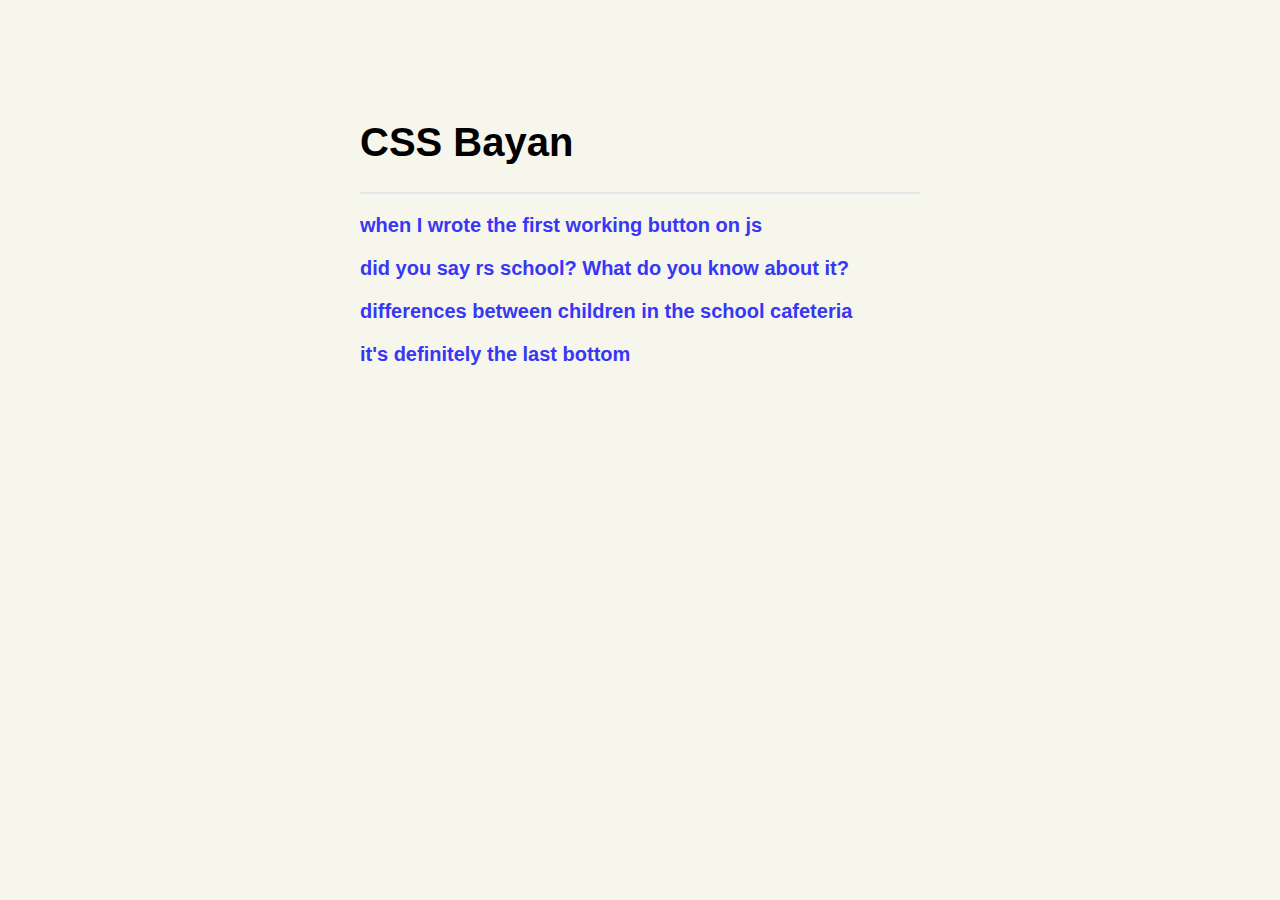
==== cssBayan/index.html @ 86c5e37d "feat: add popup lists and hover in all memes (Sun, Mar 12, 2023 15:19)" ====
<!DOCTYPE html>
<html lang="en">
<head>
    <meta charset="UTF-8">
    <meta http-equiv="X-UA-Compatible" content="IE=edge">
    <meta name="viewport" content="width=device-width, initial-scale=1.0">
    <link rel="stylesheet" href="style.css">
    <title>CSS Bayan</title>
</head>
<body>
    <header>
        <h1>CSS Bayan</h1>
    </header>
    <main>
        <ul class="list_of_memes">
            <li>
                <a href=""><p>when I wrote the first working button on js</p></a>
                <div class="memes_img">
                    <a href=""><img src="images/firstMemeForBayan.png" alt="meme for novice developer" width="400"></a>   
                </div>
            </li>
            <li>
                <a href=""><p>did you say rs school? What do you know about it?</p></a>
                <div class="memes_img">
                    <a href=""><img src="images/secondMemeForBayan.png" alt="meme for the community" width="400"></a>
                </div>
            </li>
            <li>
                <a href=""><p>differences between children in the school cafeteria</p></a>
                <div class="memes_img">
                    <a href=""><img src="images/thirdMemeForBayan.png" alt="meme about the differences of children in the dining room" width="400"></a>
                </div>
            </li>
            <li>
                <a href=""><p>it's definitely the last bottom</p></a>
                <div class="memes_img">
                    <a href=""><img src="images/fourthMemeForBayan.png" alt="meme about a successful crypto investor" width="400"></a>
                </div>
            </li>
        </ul>
    </main>
</body>
</html>
---- cssBayan/style.css ----
h1 {
    font-size: 40px;
    font-family: Arial;
    font-weight: 900;
}

header {
    border-bottom: 2px solid rgb(227, 231, 231);
}

body {
    background-color: rgb(246, 246, 236);
    margin: 120px 360px 120px 360px;
}

p {
    text-align: left;
    font-family: Arial;
    font-weight: 900;
    font-size: 20px;
}

.list_of_memes {
    padding: 0;
    list-style: none;
}

li {
    list-style: none;
}

.memes_img {
    text-align: center;
}

.list_of_memes a {
    color: rgb(55, 55, 245);
    text-decoration: none;
    display: block;
}

.list_of_memes a:hover {
    color: black;
    transition: all 0.5s ease-out;
}

.list_of_memes .memes_img {
    display: none;
}

.list_of_memes li:hover .memes_img {
    display: block;
}
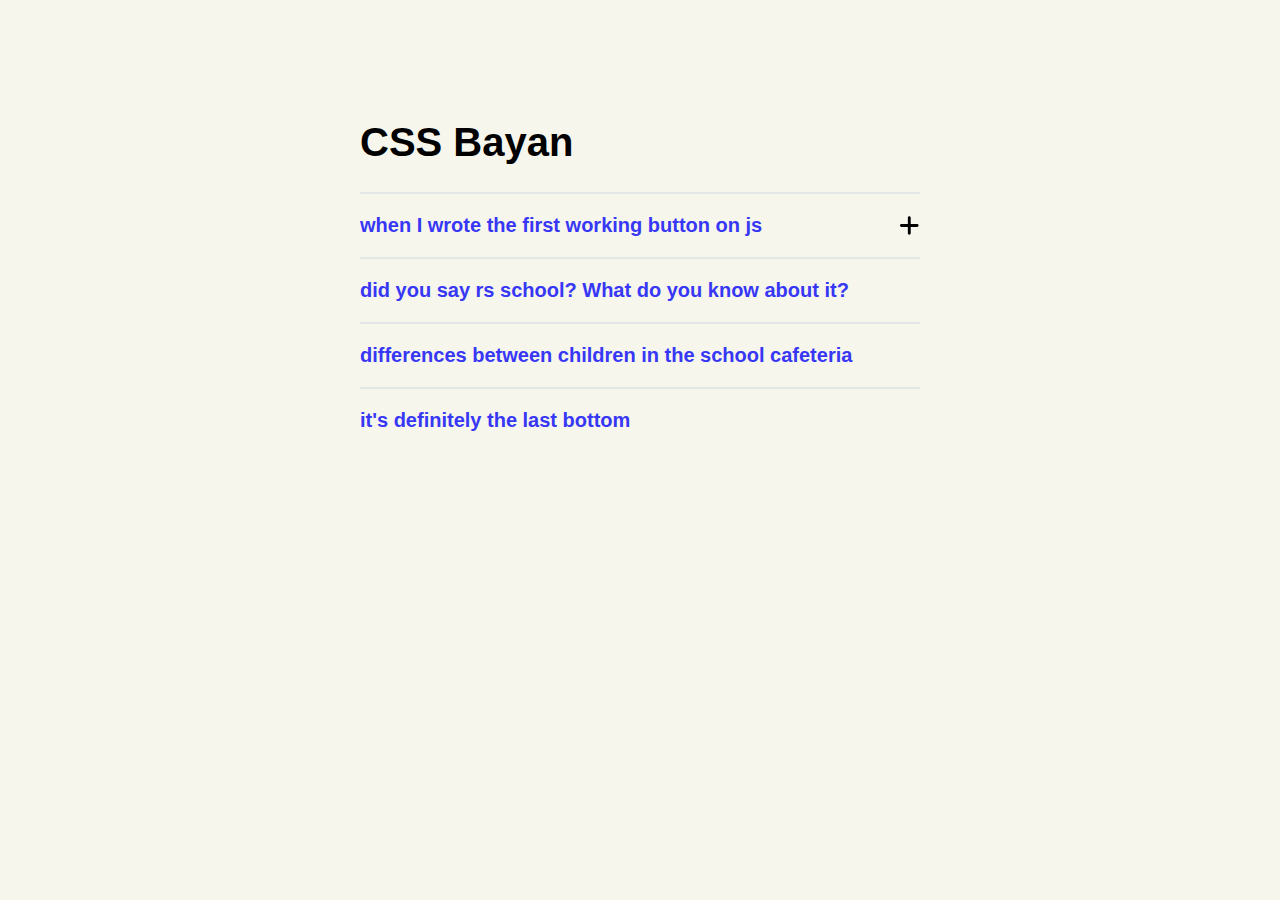
==== commit c79e24fa: "feat: add marker for first element (Sun, Mar 12, 2023 17:44)" ====
--- a/cssBayan/index.html
+++ b/cssBayan/index.html
@@ -14,7 +14,10 @@
     <main>
         <ul class="list_of_memes">
             <li>
-                <a href=""><p>when I wrote the first working button on js</p></a>
+                <a href="" class="meme_title">
+                    <p>when I wrote the first working button on js</p>
+                    <img src="images/plus-solid.svg" alt="plus-solid" width="20px" class="marker_image">
+                </a>
                 <div class="memes_img">
                     <a href=""><img src="images/firstMemeForBayan.png" alt="meme for novice developer" width="400"></a>   
                 </div>
--- a/cssBayan/style.css
+++ b/cssBayan/style.css
@@ -2,10 +2,6 @@
     font-size: 40px;
     font-family: Arial;
     font-weight: 900;
-}
-
-header {
-    border-bottom: 2px solid rgb(227, 231, 231);
 }
 
 body {
@@ -25,7 +21,14 @@
     list-style: none;
 }
 
+.meme_title {
+    display: flex;
+    justify-content: space-between;
+}
+
 li {
+
+    border-top: 2px solid rgb(227, 231, 231);
     list-style: none;
 }
 
@@ -36,7 +39,7 @@
 .list_of_memes a {
     color: rgb(55, 55, 245);
     text-decoration: none;
-    display: block;
+    /*display: block;*/
 }
 
 .list_of_memes a:hover {
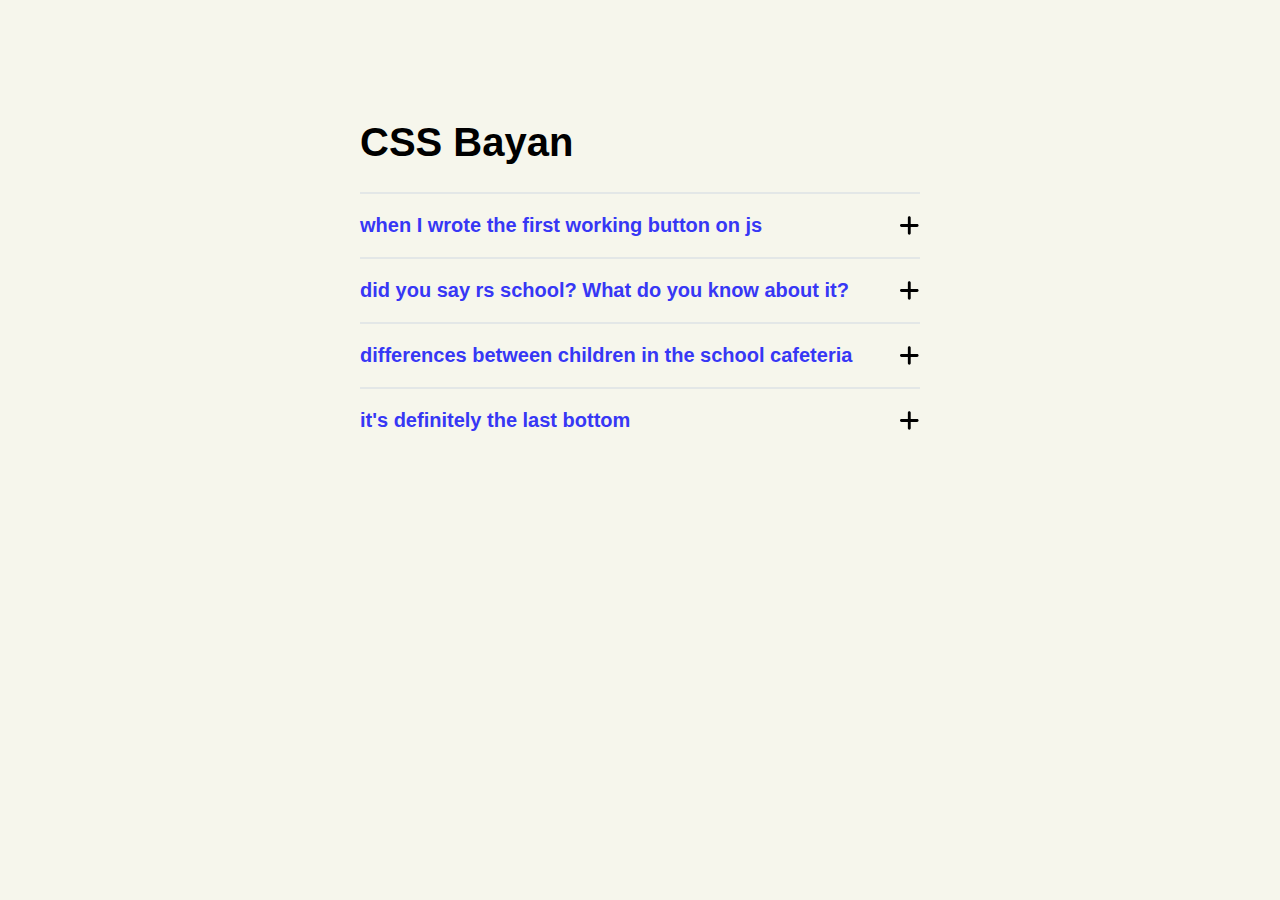
==== commit 5131fccb: "feat: add for all sections open marker (Sun, Mar 12, 2023 17:52)" ====
--- a/cssBayan/index.html
+++ b/cssBayan/index.html
@@ -23,19 +23,28 @@
                 </div>
             </li>
             <li>
-                <a href=""><p>did you say rs school? What do you know about it?</p></a>
+                <a href="" class="meme_title">
+                    <p>did you say rs school? What do you know about it?</p>
+                    <img src="images/plus-solid.svg" alt="plus-solid" width="20px" class="marker_image">
+                </a>
                 <div class="memes_img">
                     <a href=""><img src="images/secondMemeForBayan.png" alt="meme for the community" width="400"></a>
                 </div>
             </li>
             <li>
-                <a href=""><p>differences between children in the school cafeteria</p></a>
+                <a href="" class="meme_title">
+                    <p>differences between children in the school cafeteria</p>
+                    <img src="images/plus-solid.svg" alt="plus-solid" width="20px" class="marker_image">
+                </a>
                 <div class="memes_img">
                     <a href=""><img src="images/thirdMemeForBayan.png" alt="meme about the differences of children in the dining room" width="400"></a>
                 </div>
             </li>
             <li>
-                <a href=""><p>it's definitely the last bottom</p></a>
+                <a href="" class="meme_title">
+                    <p>it's definitely the last bottom</p>
+                    <img src="images/plus-solid.svg" alt="plus-solid" width="20px" class="marker_image">
+                </a>
                 <div class="memes_img">
                     <a href=""><img src="images/fourthMemeForBayan.png" alt="meme about a successful crypto investor" width="400"></a>
                 </div>
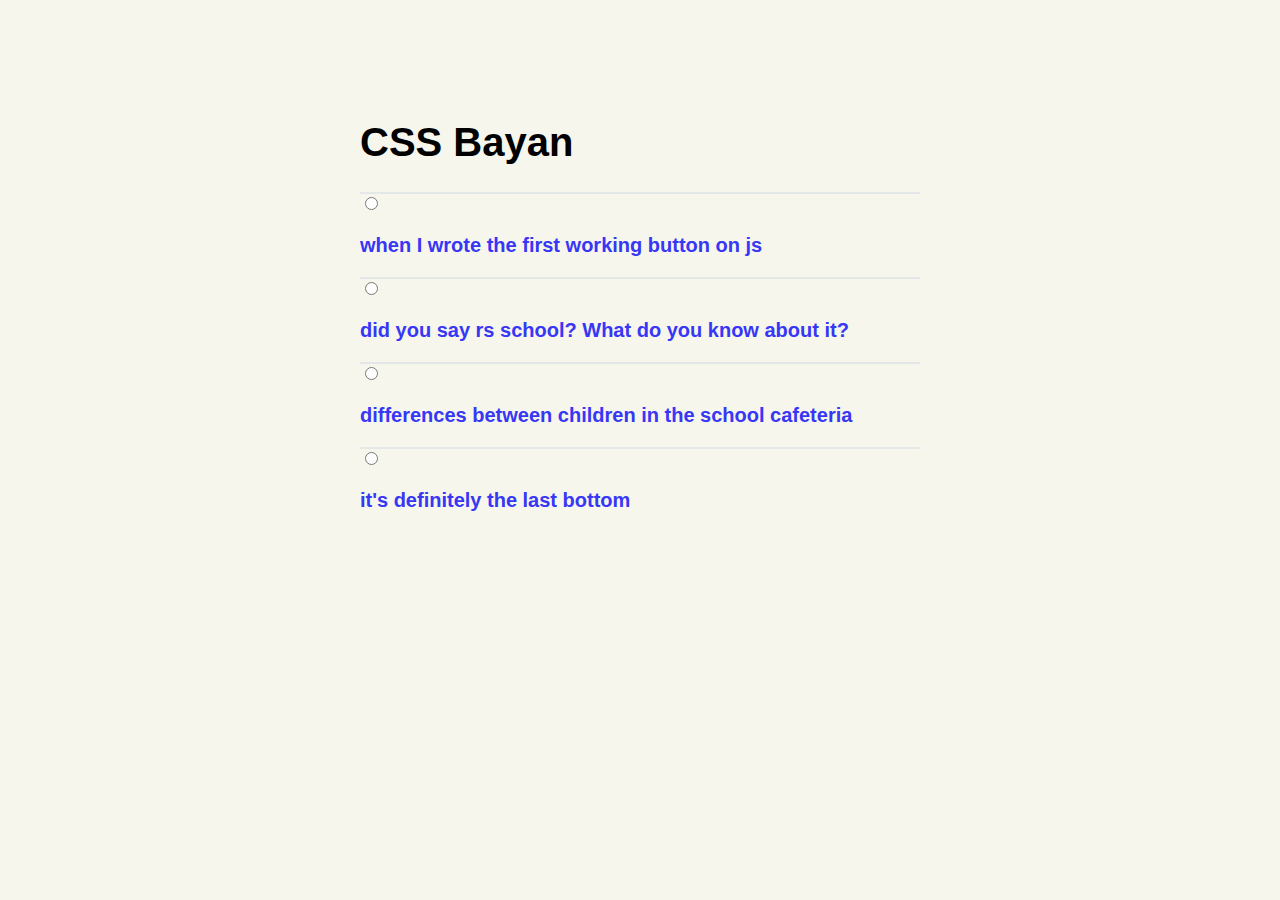
==== commit 865a4c15: "fix: change the structure of the lists to more convenient input and div, make the code clearer (Mon," ====
--- a/cssBayan/index.html
+++ b/cssBayan/index.html
@@ -12,44 +12,52 @@
         <h1>CSS Bayan</h1>
     </header>
     <main>
-        <ul class="list_of_memes">
-            <li>
+        <div class="bayan">
+            <div class="meme">
+                <input type="radio" id="meme_1">
                 <a href="" class="meme_title">
-                    <p>when I wrote the first working button on js</p>
-                    <img src="images/plus-solid.svg" alt="plus-solid" width="20px" class="marker_image">
+                    <label for="meme_1"><p>when I wrote the first working button on js</p></label>    
+                    <img src="images/plus-solid.svg" alt="plus" width="20px" class="open_marker_image">
+                    <img src="images/xmark-solid.svg" alt="cross" width="16px" class="close_marker_image">
                 </a>
                 <div class="memes_img">
                     <a href=""><img src="images/firstMemeForBayan.png" alt="meme for novice developer" width="400"></a>   
                 </div>
-            </li>
-            <li>
+            </div>
+            <div class="meme">
+                <input type="radio" id="meme_2">
                 <a href="" class="meme_title">
-                    <p>did you say rs school? What do you know about it?</p>
-                    <img src="images/plus-solid.svg" alt="plus-solid" width="20px" class="marker_image">
+                    <label for="meme_2"><p>did you say rs school? What do you know about it?</p></label>
+                    <img src="images/plus-solid.svg" alt="plus" width="20px" class="open_marker_image">
+                    <img src="images/xmark-solid.svg" alt="cross" width="16px" class="close_marker_image">
                 </a>
                 <div class="memes_img">
                     <a href=""><img src="images/secondMemeForBayan.png" alt="meme for the community" width="400"></a>
                 </div>
-            </li>
-            <li>
+            </div>
+            <div class="meme">
+                <input type="radio" id="meme_3">
                 <a href="" class="meme_title">
-                    <p>differences between children in the school cafeteria</p>
-                    <img src="images/plus-solid.svg" alt="plus-solid" width="20px" class="marker_image">
+                    <label for="meme_3"><p>differences between children in the school cafeteria</p></label>
+                    <img src="images/plus-solid.svg" alt="plus" width="20px" class="open_marker_image">
+                    <img src="images/xmark-solid.svg" alt="cross" width="16px" class="close_marker_image">
                 </a>
                 <div class="memes_img">
                     <a href=""><img src="images/thirdMemeForBayan.png" alt="meme about the differences of children in the dining room" width="400"></a>
                 </div>
-            </li>
-            <li>
+            </div>
+            <div class="meme">
+                <input type="radio" id="meme_4">
                 <a href="" class="meme_title">
-                    <p>it's definitely the last bottom</p>
-                    <img src="images/plus-solid.svg" alt="plus-solid" width="20px" class="marker_image">
+                    <label for="meme_4"><p>it's definitely the last bottom</p></label>
+                    <img src="images/plus-solid.svg" alt="plus" width="20px" class="open_marker_image">
+                    <img src="images/xmark-solid.svg" alt="cross" width="16px" class="close_marker_image">
                 </a>
                 <div class="memes_img">
                     <a href=""><img src="images/fourthMemeForBayan.png" alt="meme about a successful crypto investor" width="400"></a>
                 </div>
-            </li>
-        </ul>
+            </div>
+        </div>
     </main>
 </body>
 </html>--- a/cssBayan/style.css
+++ b/cssBayan/style.css
@@ -16,7 +16,7 @@
     font-size: 20px;
 }
 
-.list_of_memes {
+.bayan {
     padding: 0;
     list-style: none;
 }
@@ -26,8 +26,7 @@
     justify-content: space-between;
 }
 
-li {
-
+.meme {
     border-top: 2px solid rgb(227, 231, 231);
     list-style: none;
 }
@@ -36,21 +35,45 @@
     text-align: center;
 }
 
-.list_of_memes a {
+.bayan a {
+    transition: all 0.5s ease-out;
     color: rgb(55, 55, 245);
     text-decoration: none;
-    /*display: block;*/
 }
 
-.list_of_memes a:hover {
+.bayan:hover a {
+    color: black;
+}
+
+.bayan a:hover {
     color: black;
     transition: all 0.5s ease-out;
 }
 
-.list_of_memes .memes_img {
+.open_marker_image {
     display: none;
 }
 
-.list_of_memes li:hover .memes_img {
+.bayan:hover .open_marker_image {
     display: block;
-}+}
+
+.bayan .memes_img {
+    display: none;
+}
+
+.bayan .meme:hover .memes_img {
+    display: block;
+}
+
+.bayan .meme:hover .open_marker_image {
+    display: none;
+}
+
+.close_marker_image {
+    display: none;
+}
+
+.bayan .meme:hover .close_marker_image {
+    display: block;
+}
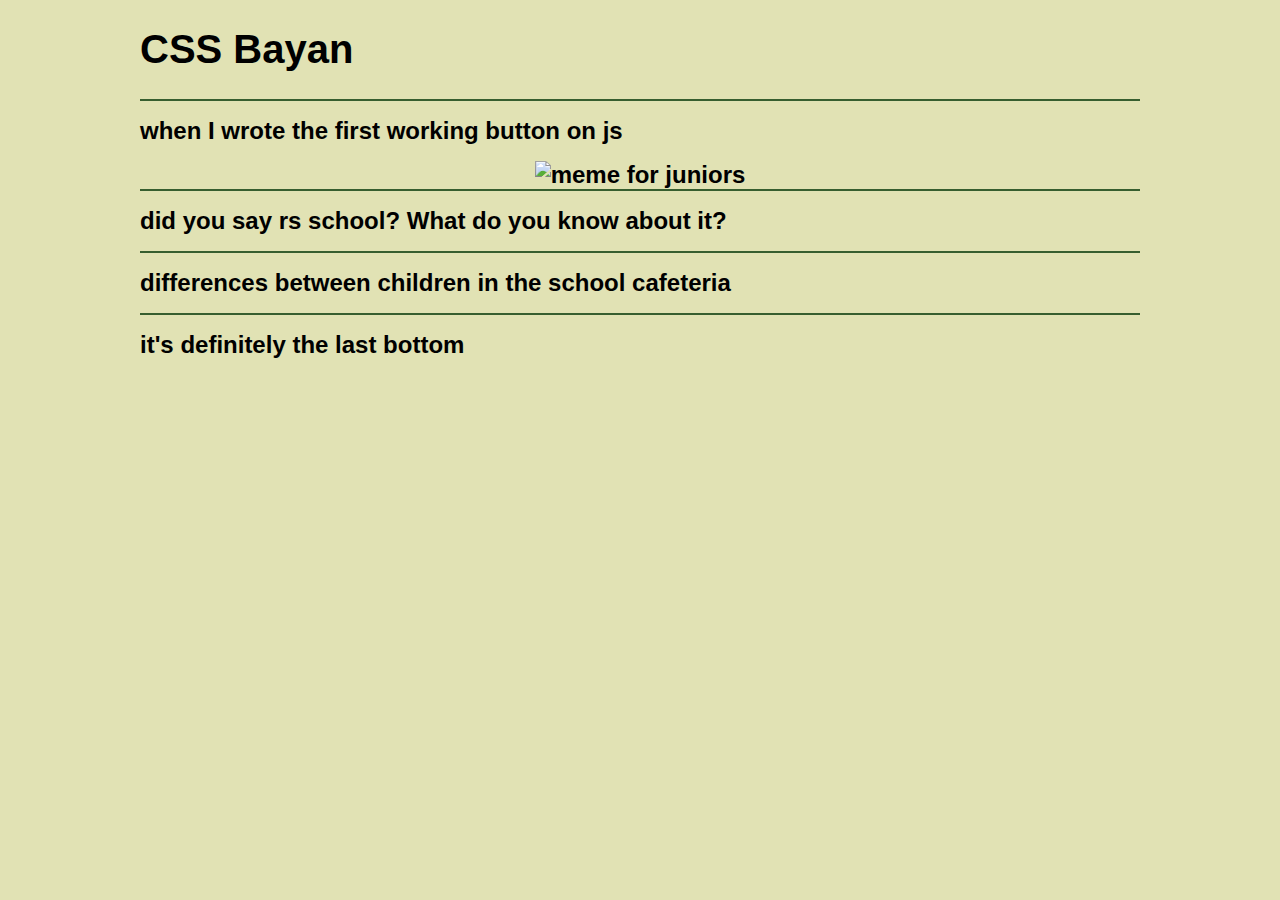
==== commit 611546bd: "feat: add first active element for bayan" ====
--- a/cssBayan/index.html
+++ b/cssBayan/index.html
@@ -11,53 +11,47 @@
     <header>
         <h1>CSS Bayan</h1>
     </header>
-    <main>
-        <div class="bayan">
-            <div class="meme">
-                <input type="radio" id="meme_1">
-                <a href="" class="meme_title">
-                    <label for="meme_1"><p>when I wrote the first working button on js</p></label>    
-                    <img src="images/plus-solid.svg" alt="plus" width="20px" class="open_marker_image">
-                    <img src="images/xmark-solid.svg" alt="cross" width="16px" class="close_marker_image">
-                </a>
-                <div class="memes_img">
-                    <a href=""><img src="images/firstMemeForBayan.png" alt="meme for novice developer" width="400"></a>   
-                </div>
-            </div>
-            <div class="meme">
-                <input type="radio" id="meme_2">
-                <a href="" class="meme_title">
-                    <label for="meme_2"><p>did you say rs school? What do you know about it?</p></label>
-                    <img src="images/plus-solid.svg" alt="plus" width="20px" class="open_marker_image">
-                    <img src="images/xmark-solid.svg" alt="cross" width="16px" class="close_marker_image">
-                </a>
-                <div class="memes_img">
-                    <a href=""><img src="images/secondMemeForBayan.png" alt="meme for the community" width="400"></a>
-                </div>
-            </div>
-            <div class="meme">
-                <input type="radio" id="meme_3">
-                <a href="" class="meme_title">
-                    <label for="meme_3"><p>differences between children in the school cafeteria</p></label>
-                    <img src="images/plus-solid.svg" alt="plus" width="20px" class="open_marker_image">
-                    <img src="images/xmark-solid.svg" alt="cross" width="16px" class="close_marker_image">
-                </a>
-                <div class="memes_img">
-                    <a href=""><img src="images/thirdMemeForBayan.png" alt="meme about the differences of children in the dining room" width="400"></a>
-                </div>
-            </div>
-            <div class="meme">
-                <input type="radio" id="meme_4">
-                <a href="" class="meme_title">
-                    <label for="meme_4"><p>it's definitely the last bottom</p></label>
-                    <img src="images/plus-solid.svg" alt="plus" width="20px" class="open_marker_image">
-                    <img src="images/xmark-solid.svg" alt="cross" width="16px" class="close_marker_image">
-                </a>
-                <div class="memes_img">
-                    <a href=""><img src="images/fourthMemeForBayan.png" alt="meme about a successful crypto investor" width="400"></a>
-                </div>
+    <div class="accord">
+        <div class="accord_meme">
+            <input type="radio" name="meme_radio" id="meme_radio_1" checked>
+            <label for="meme_radio_1" class="meme_title">
+                when I wrote the first working button on js
+                <img src="/images/plus-solid.svg" alt="" width="24px" height="24px" class="meme_marker">
+            </label>
+            <div class="accord_content">
+                <img src="/images/firstMemeForBayan.png" alt="meme for juniors" width="400px">
             </div>
         </div>
-    </main>
+        <div class="accord_meme">
+            <input type="radio" name="meme_radio" id="meme_radio_2">
+            <label for="meme_radio_2" class="meme_title">
+                did you say rs school? What do you know about it?
+                <img src="/images/plus-solid.svg" alt="" width="24px" height="24px" class="meme_marker">
+            </label>
+            <div class="accord_content">
+                <img src="/images/secondMemeForBayan.png" alt="meme for community " width="400px">
+            </div>
+        </div>
+        <div class="accord_meme">
+            <input type="radio" name="meme_radio" id="meme_radio_3">
+            <label for="meme_radio_3" class="meme_title">
+                differences between children in the school cafeteria
+                <img src="/images/plus-solid.svg" alt="" width="24px" height="24px" class="meme_marker">
+            </label>
+            <div class="accord_content">
+                <img src="/images/thirdMemeForBayan.png" alt="doys and girls in school cafe meme" width="400px">
+            </div>
+        </div>
+        <div class="accord_meme">
+            <input type="radio" name="meme_radio" id="meme_radio_4">
+            <label for="meme_radio_4" class="meme_title">
+                it's definitely the last bottom
+                <img src="/images/plus-solid.svg" alt="" width="24px" height="24px" class="meme_marker">
+            </label>
+            <div class="accord_content">
+                <img src="/images/fourthMemeForBayan.png" alt="crypto meme" width="400px">
+            </div>
+        </div>
+    </div>
 </body>
-</html>+</html>
--- a/cssBayan/style.css
+++ b/cssBayan/style.css
@@ -1,79 +1,60 @@
-h1 {
-    font-size: 40px;
-    font-family: Arial;
-    font-weight: 900;
+body {
+    margin: 0 auto;
+    max-width: 1000px;
+    background-color: rgb(225, 226, 180);
 }
 
-body {
-    background-color: rgb(246, 246, 236);
-    margin: 120px 360px 120px 360px;
+h1 {
+    font-family: Arial, Helvetica, sans-serif;
+    font-weight: 900;
+    font-size: 2.5rem;    
 }
 
-p {
-    text-align: left;
-    font-family: Arial;
+.accord {
+    font-family: Arial, Helvetica, sans-serif;
     font-weight: 900;
-    font-size: 20px;
+    font-size: 1.5rem;
 }
 
-.bayan {
-    padding: 0;
-    list-style: none;
+.accord_meme {
+    border-top: 2px solid rgb(55, 94, 47);
+    cursor: pointer;
 }
 
 .meme_title {
     display: flex;
+    padding: 1rem 0rem;
+    align-items: center;
     justify-content: space-between;
+    cursor: pointer;
 }
 
-.meme {
-    border-top: 2px solid rgb(227, 231, 231);
-    list-style: none;
-}
-
-.memes_img {
-    text-align: center;
-}
-
-.bayan a {
-    transition: all 0.5s ease-out;
-    color: rgb(55, 55, 245);
-    text-decoration: none;
-}
-
-.bayan:hover a {
-    color: black;
-}
-
-.bayan a:hover {
-    color: black;
-    transition: all 0.5s ease-out;
-}
-
-.open_marker_image {
+.accord_meme > input[type='radio'] {
     display: none;
 }
 
-.bayan:hover .open_marker_image {
-    display: block;
+input[type='radio']:checked ~ .accord_content {
+    max-height: 50%;
+    transition: .5s;
 }
 
-.bayan .memes_img {
-    display: none;
+.accord_content {
+    text-align: center;
+    max-height: 0;
+    overflow: hidden;
+    transition: .5s;
 }
 
-.bayan .meme:hover .memes_img {
-    display: block;
+.meme_marker {
+    opacity: 0;
 }
 
-.bayan .meme:hover .open_marker_image {
-    display: none;
+.accord:hover .meme_marker {
+    opacity: 1;
+    transition: .5s;
 }
 
-.close_marker_image {
-    display: none;
-}
-
-.bayan .meme:hover .close_marker_image {
-    display: block;
-}
+.accord_meme:hover .meme_marker {
+    transform: rotate(45deg);
+    transition: .5s;
+}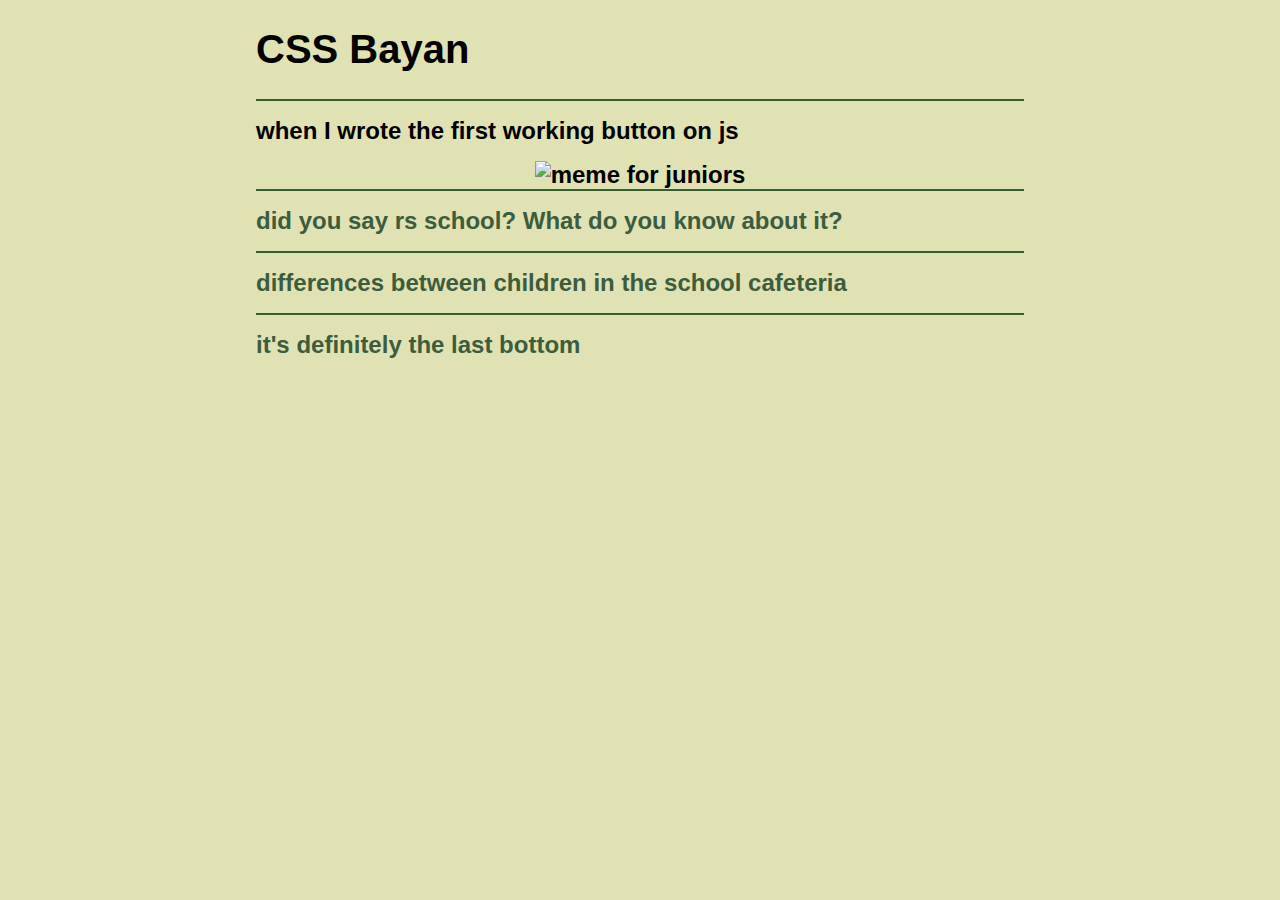
==== commit 5e4b3d83: "fix: change size img and font" ====
--- a/cssBayan/index.html
+++ b/cssBayan/index.html
@@ -16,40 +16,40 @@
             <input type="radio" name="meme_radio" id="meme_radio_1" checked>
             <label for="meme_radio_1" class="meme_title">
                 when I wrote the first working button on js
-                <img src="/images/plus-solid.svg" alt="" width="24px" height="24px" class="meme_marker">
+                <img src="../images/plus-solid.svg" alt="" width="2%" height="2%" class="meme_marker">
             </label>
             <div class="accord_content">
-                <img src="/images/firstMemeForBayan.png" alt="meme for juniors" width="400px">
+                <img src="../images/firstMemeForBayan.png" alt="meme for juniors" width="40%">
             </div>
         </div>
         <div class="accord_meme">
             <input type="radio" name="meme_radio" id="meme_radio_2">
             <label for="meme_radio_2" class="meme_title">
                 did you say rs school? What do you know about it?
-                <img src="/images/plus-solid.svg" alt="" width="24px" height="24px" class="meme_marker">
+                <img src="/images/plus-solid.svg" alt="" width="2%" height="2%" class="meme_marker">
             </label>
             <div class="accord_content">
-                <img src="/images/secondMemeForBayan.png" alt="meme for community " width="400px">
+                <img src="/images/secondMemeForBayan.png" alt="meme for community " width="40%">
             </div>
         </div>
         <div class="accord_meme">
             <input type="radio" name="meme_radio" id="meme_radio_3">
             <label for="meme_radio_3" class="meme_title">
                 differences between children in the school cafeteria
-                <img src="/images/plus-solid.svg" alt="" width="24px" height="24px" class="meme_marker">
+                <img src="/images/plus-solid.svg" alt="" width="2%" height="2%" class="meme_marker">
             </label>
             <div class="accord_content">
-                <img src="/images/thirdMemeForBayan.png" alt="doys and girls in school cafe meme" width="400px">
+                <img src="/images/thirdMemeForBayan.png" alt="doys and girls in school cafe meme" width="40%">
             </div>
         </div>
         <div class="accord_meme">
             <input type="radio" name="meme_radio" id="meme_radio_4">
             <label for="meme_radio_4" class="meme_title">
                 it's definitely the last bottom
-                <img src="/images/plus-solid.svg" alt="" width="24px" height="24px" class="meme_marker">
+                <img src="/images/plus-solid.svg" alt="" width="2%" height="2%" class="meme_marker">
             </label>
             <div class="accord_content">
-                <img src="/images/fourthMemeForBayan.png" alt="crypto meme" width="400px">
+                <img src="/images/fourthMemeForBayan.png" alt="crypto meme" width="40%">
             </div>
         </div>
     </div>
--- a/cssBayan/style.css
+++ b/cssBayan/style.css
@@ -1,6 +1,6 @@
 body {
     margin: 0 auto;
-    max-width: 1000px;
+    max-width: 60%;
     background-color: rgb(225, 226, 180);
 }
 
@@ -22,11 +22,21 @@
 }
 
 .meme_title {
+    color: rgb(60, 92, 60);
     display: flex;
     padding: 1rem 0rem;
     align-items: center;
     justify-content: space-between;
     cursor: pointer;
+}
+
+input[type='radio']:checked ~ .meme_title {
+    color: black;
+}
+
+.accord:hover .meme_title {
+    color: black;
+    transition: .5s;
 }
 
 .accord_meme > input[type='radio'] {
@@ -45,6 +55,18 @@
     transition: .5s;
 }
 
+.accord_meme:hover .accord_content {
+    max-height: 50%;
+}
+
+.accord_meme:active {
+    opacity: 0.7;
+}
+
+.accord_meme:active .meme_title {
+    color: rgb(111, 167, 111);
+}
+
 .meme_marker {
     opacity: 0;
 }
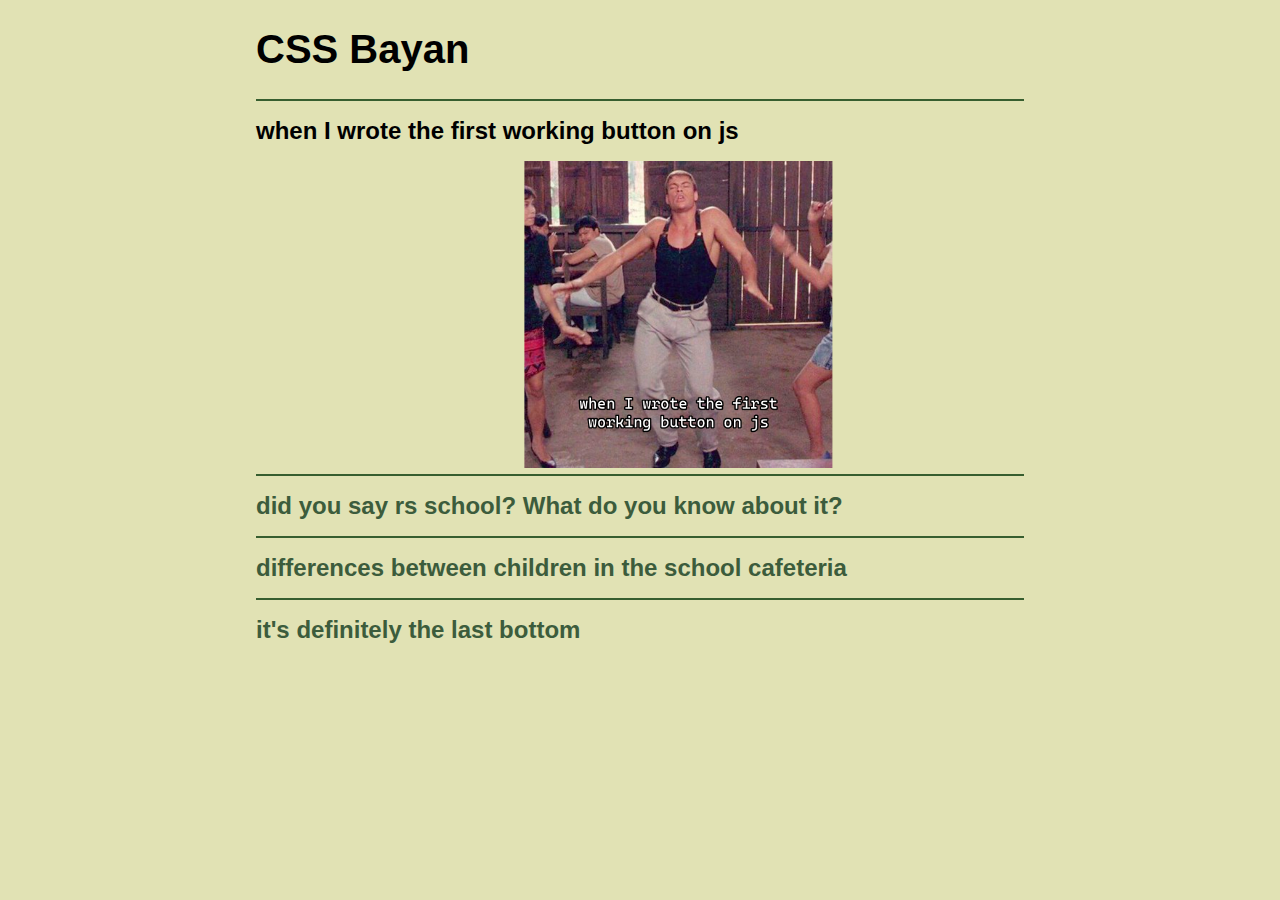
==== commit e7304d24: "refactor: images" ====
--- a/cssBayan/index.html
+++ b/cssBayan/index.html
@@ -16,40 +16,40 @@
             <input type="radio" name="meme_radio" id="meme_radio_1" checked>
             <label for="meme_radio_1" class="meme_title">
                 when I wrote the first working button on js
-                <img src="../images/plus-solid.svg" alt="" width="2%" height="2%" class="meme_marker">
+                <img src="plus-solid.svg" alt="" width="2%" height="2%" class="meme_marker">
             </label>
             <div class="accord_content">
-                <img src="../images/firstMemeForBayan.png" alt="meme for juniors" width="40%">
+                <img src="firstMemeForBayan.png" alt="meme for juniors" width="40%">
             </div>
         </div>
         <div class="accord_meme">
             <input type="radio" name="meme_radio" id="meme_radio_2">
             <label for="meme_radio_2" class="meme_title">
                 did you say rs school? What do you know about it?
-                <img src="/images/plus-solid.svg" alt="" width="2%" height="2%" class="meme_marker">
+                <img src="plus-solid.svg" alt="" width="2%" height="2%" class="meme_marker">
             </label>
             <div class="accord_content">
-                <img src="/images/secondMemeForBayan.png" alt="meme for community " width="40%">
+                <img src="secondMemeForBayan.png" alt="meme for community " width="40%">
             </div>
         </div>
         <div class="accord_meme">
             <input type="radio" name="meme_radio" id="meme_radio_3">
             <label for="meme_radio_3" class="meme_title">
                 differences between children in the school cafeteria
-                <img src="/images/plus-solid.svg" alt="" width="2%" height="2%" class="meme_marker">
+                <img src="plus-solid.svg" alt="" width="2%" height="2%" class="meme_marker">
             </label>
             <div class="accord_content">
-                <img src="/images/thirdMemeForBayan.png" alt="doys and girls in school cafe meme" width="40%">
+                <img src="thirdMemeForBayan.png" alt="doys and girls in school cafe meme" width="40%">
             </div>
         </div>
         <div class="accord_meme">
             <input type="radio" name="meme_radio" id="meme_radio_4">
             <label for="meme_radio_4" class="meme_title">
                 it's definitely the last bottom
-                <img src="/images/plus-solid.svg" alt="" width="2%" height="2%" class="meme_marker">
+                <img src="plus-solid.svg" alt="" width="2%" height="2%" class="meme_marker">
             </label>
             <div class="accord_content">
-                <img src="/images/fourthMemeForBayan.png" alt="crypto meme" width="40%">
+                <img src="fourthMemeForBayan.png" alt="crypto meme" width="40%">
             </div>
         </div>
     </div>
--- a/cssBayan/style.css
+++ b/cssBayan/style.css
@@ -53,6 +53,7 @@
     max-height: 0;
     overflow: hidden;
     transition: .5s;
+    transform: translate(5%);
 }
 
 .accord_meme:hover .accord_content {
